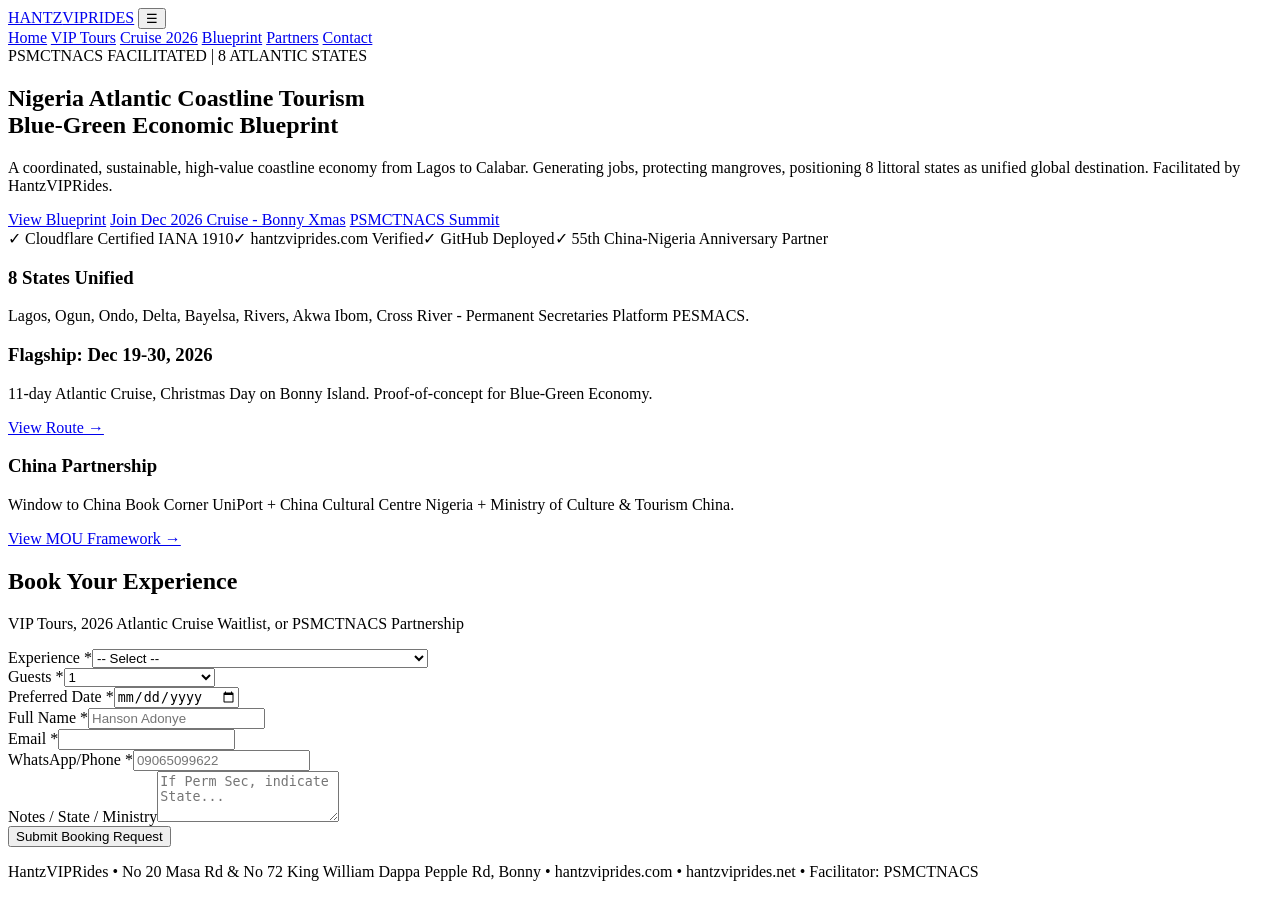
==== index.html @ 354739d3 "Create index.html Add index.html code" ====
<!DOCTYPE html>
<html lang="en">
<head>
<meta charset="UTF-8"><meta name="viewport" content="width=device-width, initial-scale=1.0">
<title>HantzVIPRides | Nigeria Atlantic Coastline Blue-Green Blueprint</title>
<link rel="stylesheet" href="css/styles.css">
</head>
<body>
<header class="header">
  <div class="container nav-wrap">
    <a class="logo" href="index.html">HANTZ<span>VIPRIDES</span></a>
    <button id="menuBtn" class="menu-btn">☰</button>
    <nav id="mainNav" class="nav">
      <a href="index.html" class="active">Home</a>
      <a href="pages/tours.html">VIP Tours</a>
      <a href="pages/cruise.html">Cruise 2026</a>
      <a href="pages/blue-green.html">Blueprint</a>
      <a href="pages/partners.html">Partners</a>
      <a href="pages/contact.html">Contact</a>
    </nav>
  </div>
</header>

<section class="hero">
  <div class="container">
    <span class="badge">PSMCTNACS FACILITATED | 8 ATLANTIC STATES</span>
    <h1>Nigeria Atlantic Coastline Tourism <br><span>Blue-Green Economic Blueprint</span></h1>
    <p>A coordinated, sustainable, high-value coastline economy from Lagos to Calabar. Generating jobs, protecting mangroves, positioning 8 littoral states as unified global destination. Facilitated by HantzVIPRides.</p>
    <div class="cta-row">
      <a href="pages/blue-green.html" class="btn btn-primary">View Blueprint</a>
      <a href="pages/cruise.html" class="btn btn-ghost">Join Dec 2026 Cruise - Bonny Xmas</a>
      <a href="#booking" class="btn btn-gold">PSMCTNACS Summit</a>
    </div>
    <div class="trust">
      <span>✓ Cloudflare Certified IANA 1910</span><span>✓ hantzviprides.com Verified</span><span>✓ GitHub Deployed</span><span>✓ 55th China-Nigeria Anniversary Partner</span>
    </div>
  </div>
</section>

<section class="section">
  <div class="container grid-3">
    <div class="card"><h3>8 States Unified</h3><p>Lagos, Ogun, Ondo, Delta, Bayelsa, Rivers, Akwa Ibom, Cross River - Permanent Secretaries Platform PESMACS.</p></div>
    <div class="card highlight"><h3>Flagship: Dec 19-30, 2026</h3><p>11-day Atlantic Cruise, Christmas Day on Bonny Island. Proof-of-concept for Blue-Green Economy.</p><a href="pages/cruise.html">View Route →</a></div>
    <div class="card"><h3>China Partnership</h3><p>Window to China Book Corner UniPort + China Cultural Centre Nigeria + Ministry of Culture & Tourism China.</p><a href="pages/partners.html">View MOU Framework →</a></div>
  </div>
</section>

<!-- BOOKING ENGINE -->
<section class="section booking-section" id="booking">
  <div class="container">
    <div class="section-header">
      <h2>Book Your Experience</h2>
      <p>VIP Tours, 2026 Atlantic Cruise Waitlist, or PSMCTNACS Partnership</p>
    </div>
    <div class="booking-engine">
      <form id="bookingForm" class="booking-form" novalidate>
        <div class="form-grid">
          <div class="form-group"><label>Experience *</label><select id="experience" name="experience" required><option value="">-- Select --</option><option value="VIP Tour - Bonny Island Christmas">VIP Tour - Bonny Island (Dec 2026)</option><option value="Atlantic Coastline Cruise 2026 - 12 Days">Atlantic Coastline Cruise 2026 - 12 Days (Dec 19-30)</option><option value="Atlantic Coastline Cruise - Waitlist">Cruise 2026 - Join Waitlist</option><option value="Port Harcourt City Tour">Port Harcourt City Tour</option><option value="Intercity VIP Ride - hantzviprides.net">Intercity VIP Ride (.net)</option><option value="PSMCTNACS - Perm Sec Partnership">PSMCTNACS - State Partnership Enquiry</option><option value="China Partnership - Window to China">China Partnership - Cultural Exchange</option></select></div>
          <div class="form-group"><label>Guests *</label><select name="guests" required><option>1</option><option>2</option><option>3-5</option><option>6-10</option><option>11-20</option><option>20+ - Corporate/State</option></select></div>
          <div class="form-group"><label>Preferred Date *</label><input type="date" name="date" required min="2026-09-20"></div>
          <div class="form-group"><label>Full Name *</label><input type="text" name="name" required placeholder="Hanson Adonye"></div>
          <div class="form-group"><label>Email *</label><input type="email" name="email" required></div>
          <div class="form-group"><label>WhatsApp/Phone *</label><input type="tel" name="phone" required placeholder="09065099622"></div>
        </div>
        <div class="form-group full"><label>Notes / State / Ministry</label><textarea name="notes" rows="3" placeholder="If Perm Sec, indicate State..."></textarea></div>
        <button type="submit" class="btn btn-primary">Submit Booking Request</button>
      </form>
      <div id="bookingSuccess" class="booking-success" hidden><h3>Thank you — request received ✅</h3><p>Your <span id="successExperience"></span> for <span id="successDate"></span> received. Confirm via WhatsApp: <a href="https://wa.me/2349065099622">09065099622</a></p><div id="cruiseExtra" hidden><p><strong>2026 Cruise:</strong> Waitlisted for Lagos-Bonny-Calabar. PSMCTNACS Summit Sept 2026 pending.</p></div></div>
    </div>
  </div>
</section>

<footer class="footer"><div class="container"><p>HantzVIPRides • No 20 Masa Rd & No 72 King William Dappa Pepple Rd, Bonny • hantzviprides.com • hantzviprides.net • Facilitator: PSMCTNACS</p></div></footer>
<script src="js/main.js"></script>
</body>
  </html>
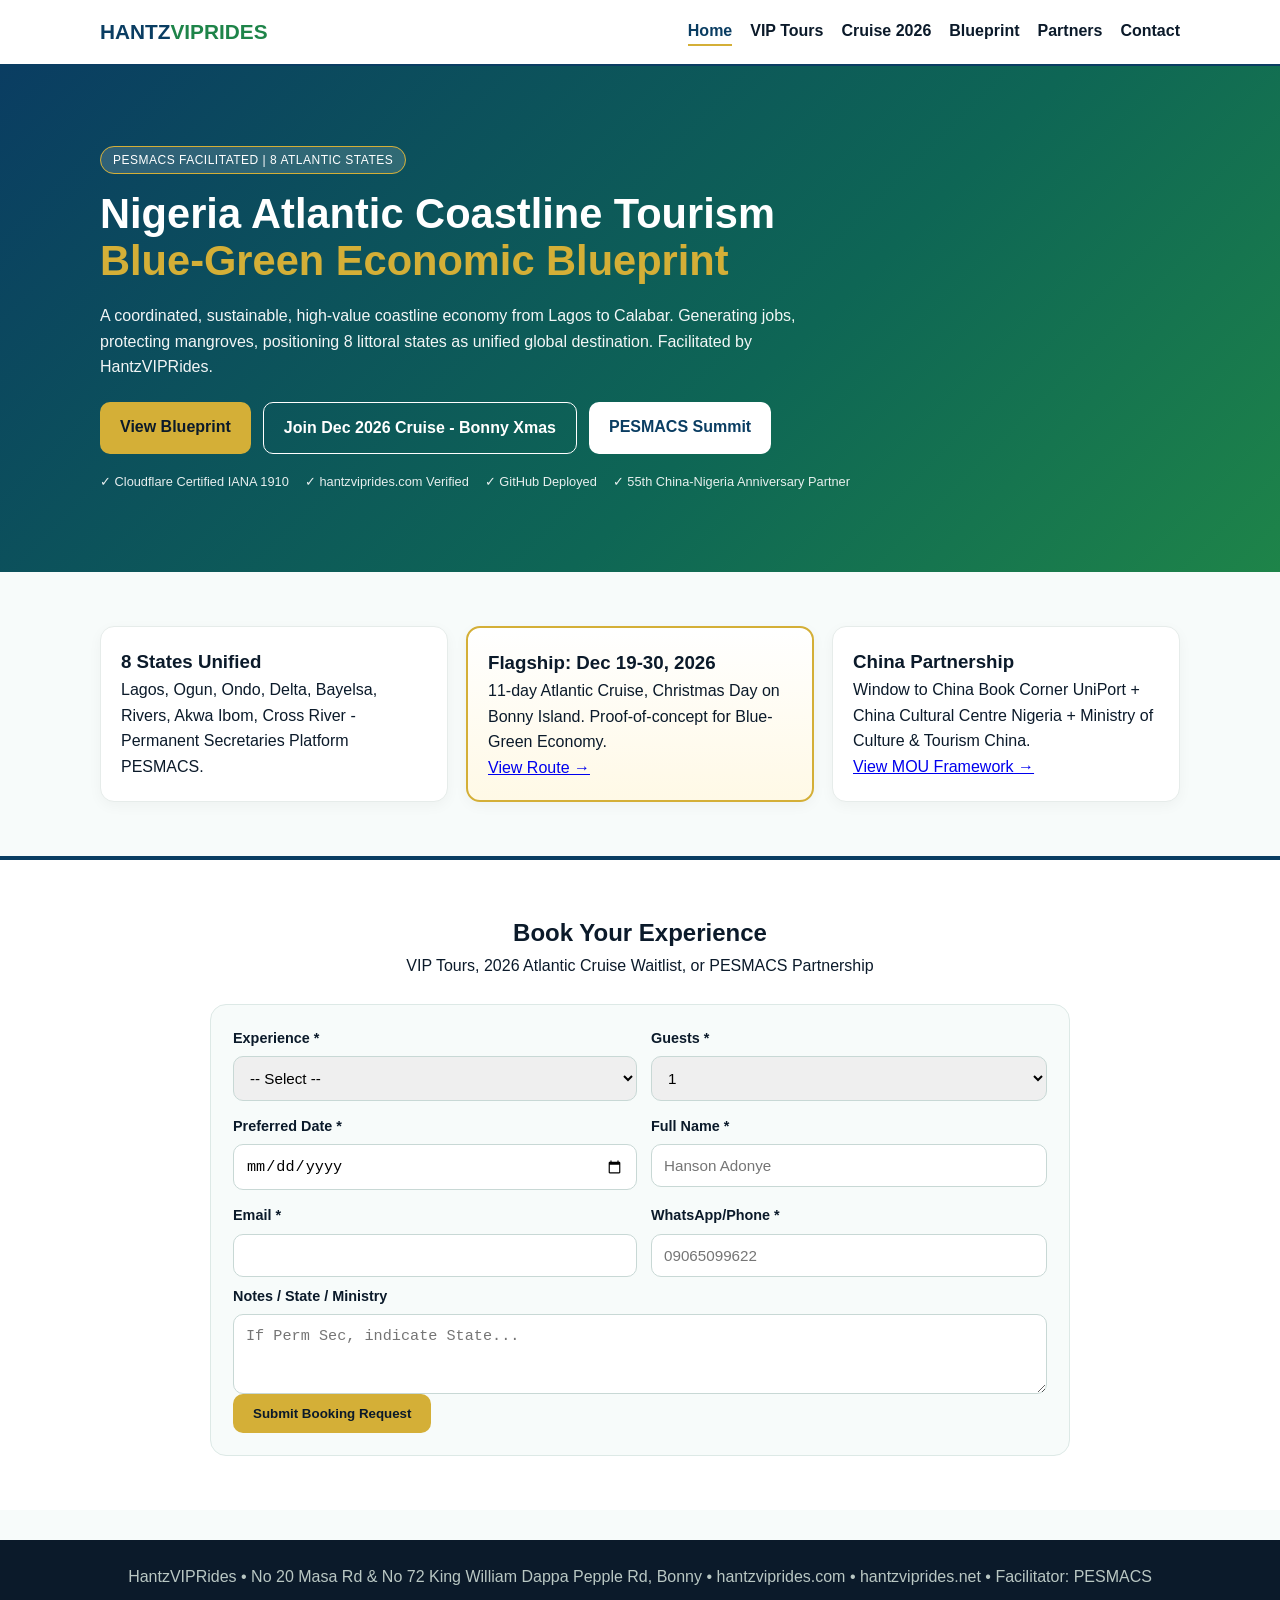
==== commit 98a052a8: "Update index.html add corrections" ====
--- a/index.html
+++ b/index.html
@@ -23,13 +23,13 @@
 
 <section class="hero">
   <div class="container">
-    <span class="badge">PSMCTNACS FACILITATED | 8 ATLANTIC STATES</span>
+    <span class="badge">PESMACS FACILITATED | 8 ATLANTIC STATES</span>
     <h1>Nigeria Atlantic Coastline Tourism <br><span>Blue-Green Economic Blueprint</span></h1>
     <p>A coordinated, sustainable, high-value coastline economy from Lagos to Calabar. Generating jobs, protecting mangroves, positioning 8 littoral states as unified global destination. Facilitated by HantzVIPRides.</p>
     <div class="cta-row">
       <a href="pages/blue-green.html" class="btn btn-primary">View Blueprint</a>
       <a href="pages/cruise.html" class="btn btn-ghost">Join Dec 2026 Cruise - Bonny Xmas</a>
-      <a href="#booking" class="btn btn-gold">PSMCTNACS Summit</a>
+      <a href="#booking" class="btn btn-gold">PESMACS Summit</a>
     </div>
     <div class="trust">
       <span>✓ Cloudflare Certified IANA 1910</span><span>✓ hantzviprides.com Verified</span><span>✓ GitHub Deployed</span><span>✓ 55th China-Nigeria Anniversary Partner</span>
@@ -50,12 +50,12 @@
   <div class="container">
     <div class="section-header">
       <h2>Book Your Experience</h2>
-      <p>VIP Tours, 2026 Atlantic Cruise Waitlist, or PSMCTNACS Partnership</p>
+      <p>VIP Tours, 2026 Atlantic Cruise Waitlist, or PESMACS Partnership</p>
     </div>
     <div class="booking-engine">
       <form id="bookingForm" class="booking-form" novalidate>
         <div class="form-grid">
-          <div class="form-group"><label>Experience *</label><select id="experience" name="experience" required><option value="">-- Select --</option><option value="VIP Tour - Bonny Island Christmas">VIP Tour - Bonny Island (Dec 2026)</option><option value="Atlantic Coastline Cruise 2026 - 12 Days">Atlantic Coastline Cruise 2026 - 12 Days (Dec 19-30)</option><option value="Atlantic Coastline Cruise - Waitlist">Cruise 2026 - Join Waitlist</option><option value="Port Harcourt City Tour">Port Harcourt City Tour</option><option value="Intercity VIP Ride - hantzviprides.net">Intercity VIP Ride (.net)</option><option value="PSMCTNACS - Perm Sec Partnership">PSMCTNACS - State Partnership Enquiry</option><option value="China Partnership - Window to China">China Partnership - Cultural Exchange</option></select></div>
+          <div class="form-group"><label>Experience *</label><select id="experience" name="experience" required><option value="">-- Select --</option><option value="VIP Tour - Bonny Island Christmas">VIP Tour - Bonny Island (Dec 2026)</option><option value="Atlantic Coastline Cruise 2026 - 12 Days">Atlantic Coastline Cruise 2026 - 12 Days (Dec 19-30)</option><option value="Atlantic Coastline Cruise - Waitlist">Cruise 2026 - Join Waitlist</option><option value="Port Harcourt City Tour">Port Harcourt City Tour</option><option value="Intercity VIP Ride - hantzviprides.net">Intercity VIP Ride (.net)</option><option value="PSMCTNACS - Perm Sec Partnership">PESMACS - State Partnership Enquiry</option><option value="China Partnership - Window to China">China Partnership - Cultural Exchange</option></select></div>
           <div class="form-group"><label>Guests *</label><select name="guests" required><option>1</option><option>2</option><option>3-5</option><option>6-10</option><option>11-20</option><option>20+ - Corporate/State</option></select></div>
           <div class="form-group"><label>Preferred Date *</label><input type="date" name="date" required min="2026-09-20"></div>
           <div class="form-group"><label>Full Name *</label><input type="text" name="name" required placeholder="Hanson Adonye"></div>
@@ -65,12 +65,12 @@
         <div class="form-group full"><label>Notes / State / Ministry</label><textarea name="notes" rows="3" placeholder="If Perm Sec, indicate State..."></textarea></div>
         <button type="submit" class="btn btn-primary">Submit Booking Request</button>
       </form>
-      <div id="bookingSuccess" class="booking-success" hidden><h3>Thank you — request received ✅</h3><p>Your <span id="successExperience"></span> for <span id="successDate"></span> received. Confirm via WhatsApp: <a href="https://wa.me/2349065099622">09065099622</a></p><div id="cruiseExtra" hidden><p><strong>2026 Cruise:</strong> Waitlisted for Lagos-Bonny-Calabar. PSMCTNACS Summit Sept 2026 pending.</p></div></div>
+      <div id="bookingSuccess" class="booking-success" hidden><h3>Thank you — request received ✅</h3><p>Your <span id="successExperience"></span> for <span id="successDate"></span> received. Confirm via WhatsApp: <a href="https://wa.me/2349065099622">09065099622</a></p><div id="cruiseExtra" hidden><p><strong>2026 Cruise:</strong> Waitlisted for Lagos-Bonny-Calabar. PESMACS Summit Nov 2026 pending.</p></div></div>
     </div>
   </div>
 </section>
 
-<footer class="footer"><div class="container"><p>HantzVIPRides • No 20 Masa Rd & No 72 King William Dappa Pepple Rd, Bonny • hantzviprides.com • hantzviprides.net • Facilitator: PSMCTNACS</p></div></footer>
+<footer class="footer"><div class="container"><p>HantzVIPRides • No 20 Masa Rd & No 72 King William Dappa Pepple Rd, Bonny • hantzviprides.com • hantzviprides.net • Facilitator: PESMACS</p></div></footer>
 <script src="js/main.js"></script>
 </body>
   </html>
--- a/css/styles.css
+++ b/css/styles.css
@@ -0,0 +1,26 @@
+:root{--blue:#0A3D62;--green:#1E8449;--gold:#D4AF37;--light:#F7FBFA;--dark:#0B1A2A}
+*{box-sizing:border-box;margin:0;padding:0}body{font-family:Inter,Segoe UI,sans-serif;background:var(--light);color:var(--dark);line-height:1.6}
+.container{max-width:1120px;margin:0 auto;padding:0 20px}
+.header{background:#fff;border-bottom:2px solid var(--blue);position:sticky;top:0;z-index:99}
+.nav-wrap{display:flex;justify-content:space-between;align-items:center;height:64px}
+.logo{font-weight:900;color:var(--blue);text-decoration:none;font-size:1.3rem}.logo span{color:var(--green)}
+.nav{display:flex;gap:18px}.nav a{color:var(--dark);text-decoration:none;font-weight:600}.nav a.active{color:var(--blue);border-bottom:2px solid var(--gold)}
+.menu-btn{display:none;background:var(--blue);color:#fff;border:0;padding:8px 12px;border-radius:8px}
+.hero{background:linear-gradient(135deg,var(--blue) 0%,#0E6655 60%,var(--green) 100%);color:#fff;padding:80px 0}
+.badge{background:rgba(255,255,255,.15);border:1px solid var(--gold);padding:6px 12px;border-radius:20px;font-size:.75rem;letter-spacing:.5px}
+.hero h1{font-size:2.6rem;margin:18px 0;line-height:1.15}.hero h1 span{color:var(--gold)}.hero p{max-width:720px;opacity:.95;margin-bottom:22px}
+.cta-row{display:flex;gap:12px;flex-wrap:wrap;margin-bottom:18px}
+.btn{padding:12px 20px;border-radius:10px;text-decoration:none;font-weight:700;border:0;cursor:pointer;display:inline-block}
+.btn-primary{background:var(--gold);color:var(--dark)}.btn-ghost{background:transparent;color:#fff;border:1px solid #fff}.btn-gold{background:#fff;color:var(--blue)}
+.trust{display:flex;gap:16px;flex-wrap:wrap;font-size:.8rem;opacity:.9}
+.section{padding:54px 0}.section-header{text-align:center;margin-bottom:26px}
+.grid-3{display:grid;grid-template-columns:repeat(3,1fr);gap:18px}
+.card{background:#fff;padding:20px;border-radius:14px;border:1px solid #e6ecea;box-shadow:0 4px 14px rgba(0,0,0,.04)}.card.highlight{border:2px solid var(--gold);background:linear-gradient(180deg,#fff,#FFF9E6)}
+.booking-section{background:#fff;border-top:4px solid var(--blue)}
+.booking-engine{max-width:860px;margin:0 auto;background:var(--light);padding:22px;border-radius:16px;border:1px solid #dde9e6}
+.form-grid{display:grid;grid-template-columns:repeat(2,1fr);gap:14px}
+.form-group{display:flex;flex-direction:column;gap:6px}.form-group.full{grid-column:1/-1;margin-top:8px}
+.form-group label{font-weight:700;font-size:.9rem}.form-group input,.form-group select,.form-group textarea{padding:12px;border:1px solid #c8d8d5;border-radius:10px;font-size:.95rem}
+.booking-success{background:#E8F8F5;border:1px solid var(--green);padding:18px;border-radius:12px;text-align:center}
+.footer{background:var(--dark);color:#b9c7c3;padding:24px 0;text-align:center;margin-top:30px}
+@media(max-width:780px){.grid-3,.form-grid{grid-template-columns:1fr}.nav{display:none}.nav.open{display:flex;flex-direction:column;position:absolute;top:64px;left:0;right:0;background:#fff;padding:18px;border-bottom:2px solid var(--blue)}.menu-btn{display:block}.hero h1{font-size:1.9rem}}
